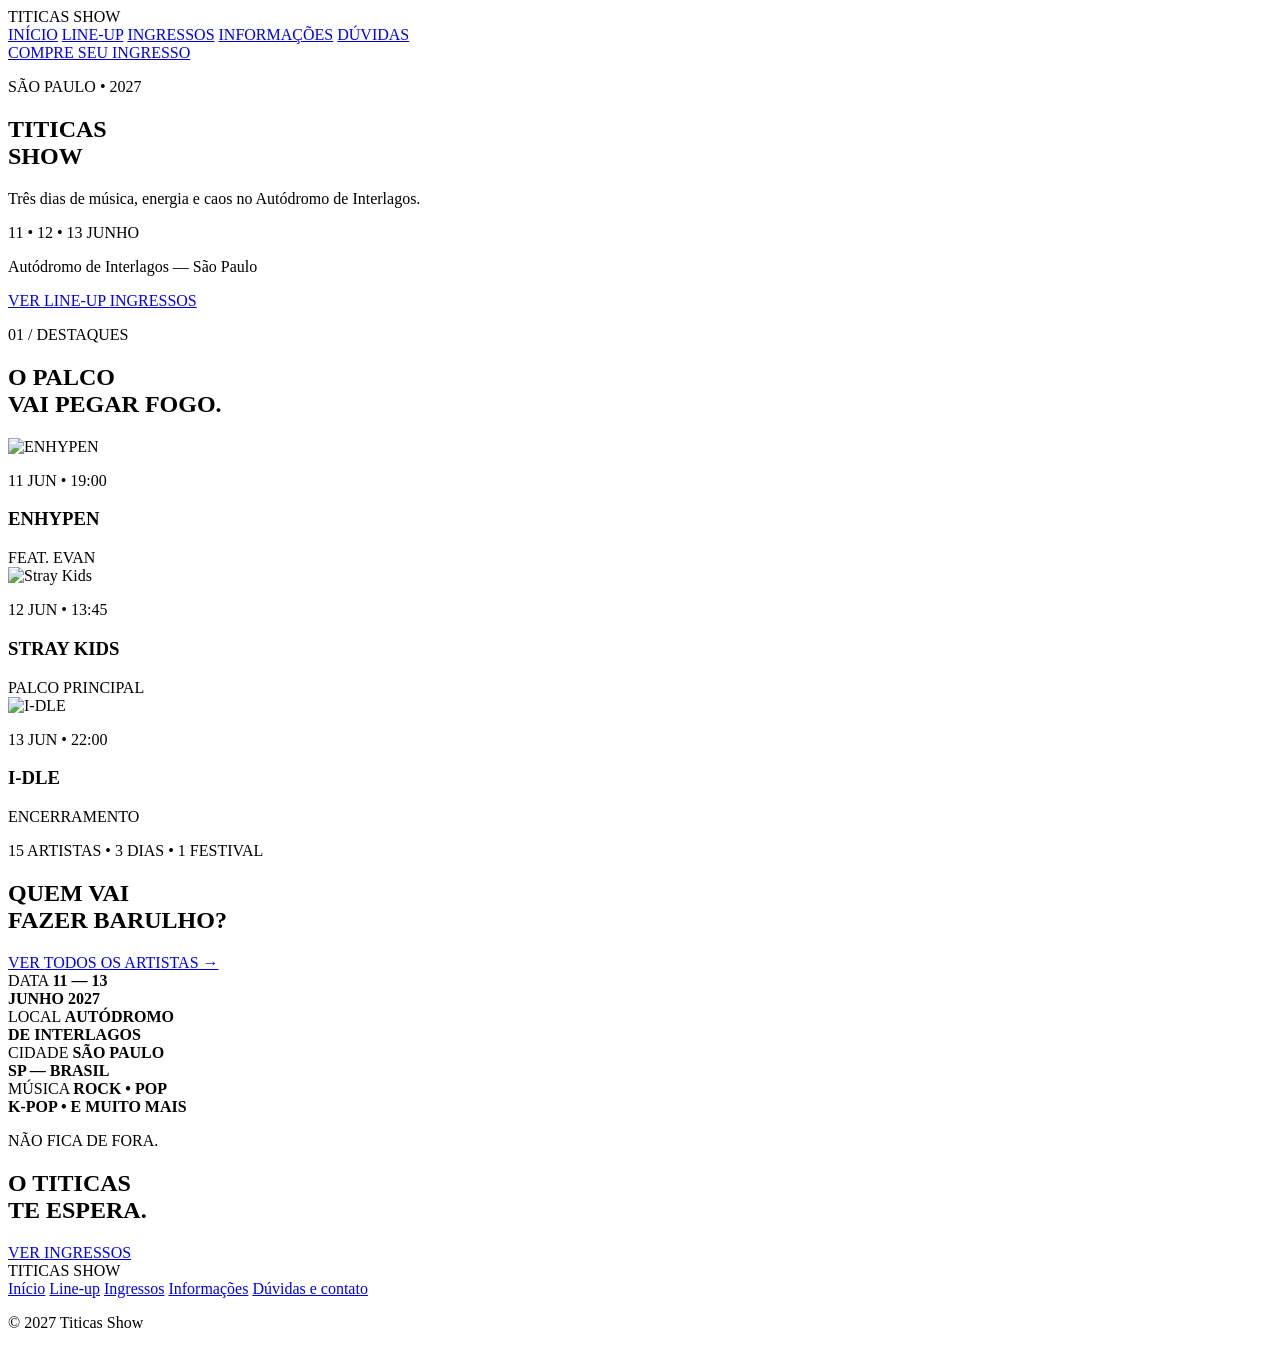
==== index.html @ c539266e "commit index" ====
<!DOCTYPE html>
<html lang="pt-BR">

<head>
    <meta charset="UTF-8">
    <meta name="viewport" content="width=device-width, initial-scale=1.0">

    <title>Titicas Show</title>

    <link rel="stylesheet" href="style.css">

    <link rel="preconnect" href="https://fonts.googleapis.com">
    <link rel="preconnect" href="https://fonts.gstatic.com" crossorigin>

    <link href="https://fonts.googleapis.com/css2?family=Bebas+Neue&family=Josefin+Sans:ital,wght@0,100..700;1,100..700&display=swap" rel="stylesheet">
</head>

<body>

    <header class="header">

        <div class="logo">
            TITICAS SHOW
        </div>

        <nav class="nav">

            <a href="index.html">INÍCIO</a>
            <a href="lineup.html">LINE-UP</a>
            <a href="ingressos.html">INGRESSOS</a>
            <a href="informacoes.html">INFORMAÇÕES</a>
            <a href="faq.html">DÚVIDAS</a>

        </nav>

        <a href="ingressos.html" class="nav-button">
            COMPRE SEU INGRESSO
        </a>

    </header>


    <main>

        <section class="hero">

            <div class="hero-content">

                <p class="hero-small">
                    SÃO PAULO • 2027
                </p>

                <h1>
                    TITICAS<br>
                    SHOW
                </h1>

                <p class="hero-text">
                    Três dias de música, energia e caos
                    no Autódromo de Interlagos.
                </p>

                <div class="hero-date">
                    11 • 12 • 13 JUNHO
                </div>

                <p class="hero-location">
                    Autódromo de Interlagos — São Paulo
                </p>

                <div class="hero-buttons">

                    <a href="lineup.html" class="button">
                        VER LINE-UP
                    </a>

                    <a href="ingressos.html" class="button button-outline">
                        INGRESSOS
                    </a>

                </div>

            </div>

        </section>


        <section class="highlights">

            <div class="section-header">

                <p class="section-number">
                    01 / DESTAQUES
                </p>

                <h2>
                    O PALCO<br>
                    VAI <span>PEGAR FOGO.</span>
                </h2>

            </div>


            <div class="featured-artists">

                <article class="artist-card">

                    <div class="artist-image">
                        <img src="imagens/enhypen.jpg" alt="ENHYPEN">
                    </div>

                    <div class="artist-info">

                        <p>11 JUN • 19:00</p>

                        <h3>ENHYPEN</h3>

                        <span>FEAT. EVAN</span>

                    </div>

                </article>


                <article class="artist-card">

                    <div class="artist-image">
                        <img src="imagens/stray-kids.jpg" alt="Stray Kids">
                    </div>

                    <div class="artist-info">

                        <p>12 JUN • 13:45</p>

                        <h3>STRAY KIDS</h3>

                        <span>PALCO PRINCIPAL</span>

                    </div>

                </article>


                <article class="artist-card">

                    <div class="artist-image">
                        <img src="imagens/i-dle.jpg" alt="I-DLE">
                    </div>

                    <div class="artist-info">

                        <p>13 JUN • 22:00</p>

                        <h3>I-DLE</h3>

                        <span>ENCERRAMENTO</span>

                    </div>

                </article>

            </div>

        </section>


        <section class="lineup-preview">

            <div>

                <p>15 ARTISTAS • 3 DIAS • 1 FESTIVAL</p>

                <h2>
                    QUEM VAI<br>
                    FAZER <span>BARULHO?</span>
                </h2>

            </div>

            <a href="lineup.html" class="arrow-link">
                VER TODOS OS ARTISTAS →
            </a>

        </section>


        <section class="quick-info">

            <div class="info-box">

                <span>DATA</span>

                <strong>
                    11 — 13<br>
                    JUNHO 2027
                </strong>

            </div>


            <div class="info-box">

                <span>LOCAL</span>

                <strong>
                    AUTÓDROMO<br>
                    DE INTERLAGOS
                </strong>

            </div>


            <div class="info-box">

                <span>CIDADE</span>

                <strong>
                    SÃO PAULO<br>
                    SP — BRASIL
                </strong>

            </div>


            <div class="info-box">

                <span>MÚSICA</span>

                <strong>
                    ROCK • POP<br>
                    K-POP • E MUITO MAIS
                </strong>

            </div>

        </section>


        <section class="tickets-preview">

            <p>
                NÃO FICA DE FORA.
            </p>

            <h2>
                O TITICAS<br>
                TE ESPERA.
            </h2>

            <a href="ingressos.html" class="button">
                VER INGRESSOS
            </a>

        </section>

    </main>


    <footer class="footer">

        <div class="footer-logo">
            TITICAS SHOW
        </div>

        <nav class="footer-nav">

            <a href="index.html">Início</a>
            <a href="lineup.html">Line-up</a>
            <a href="ingressos.html">Ingressos</a>
            <a href="informacoes.html">Informações</a>
            <a href="faq.html">Dúvidas e contato</a>

        </nav>

        <p>
            © 2027 Titicas Show
        </p>

    </footer>

</body>
</html>
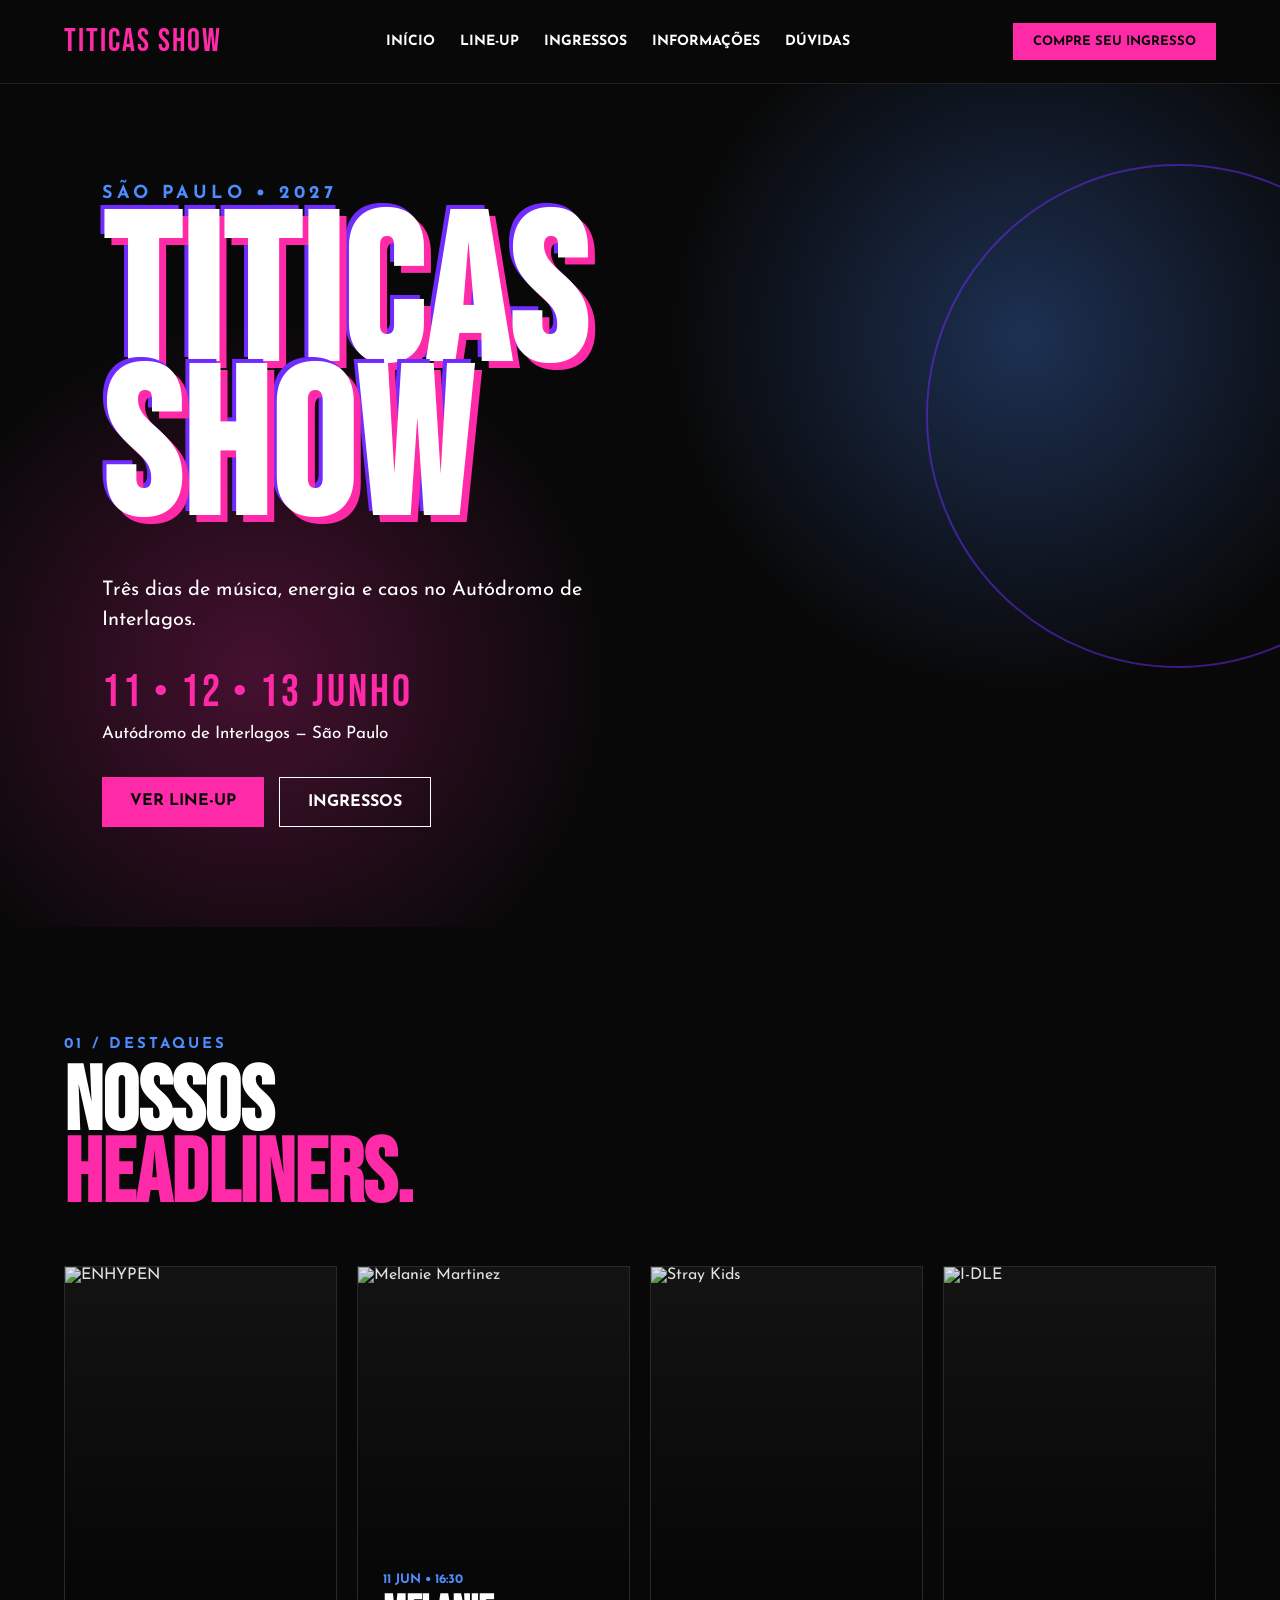
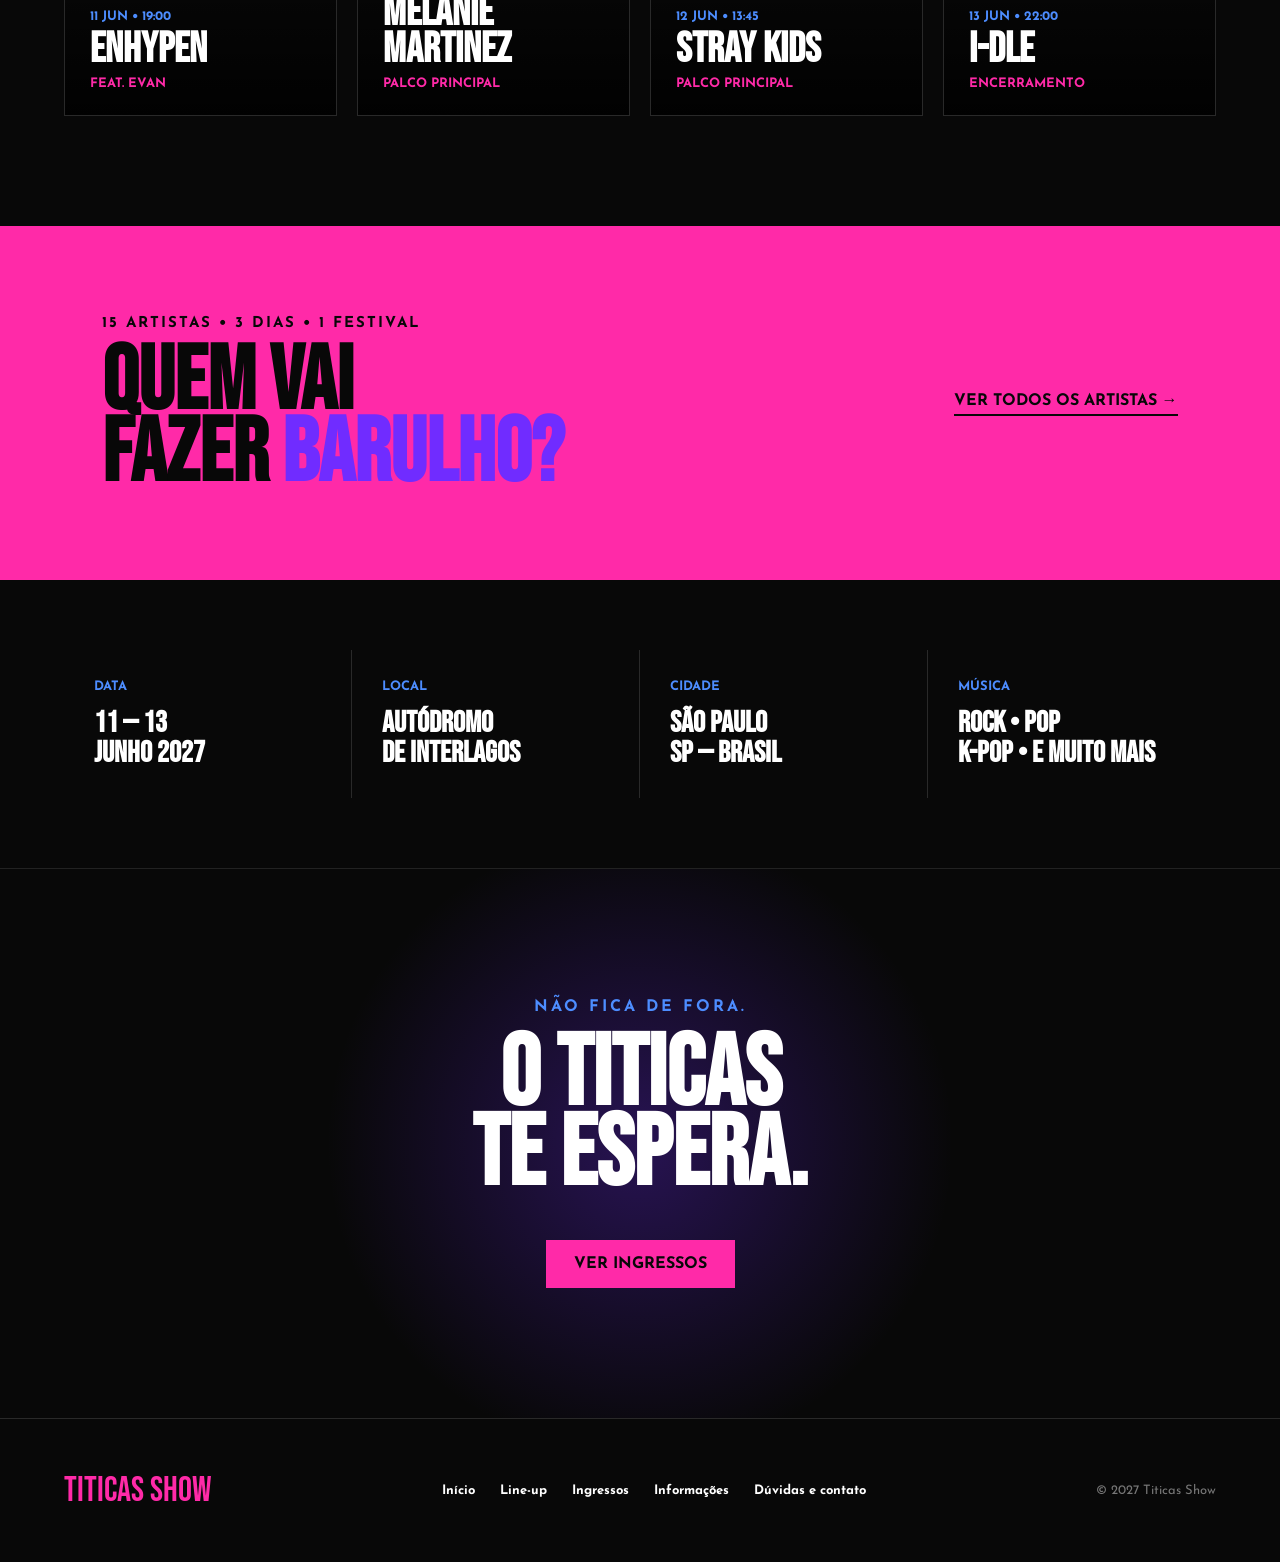
==== commit 46811465: "commit ai" ====
--- a/index.html
+++ b/index.html
@@ -17,266 +17,311 @@
 
 <body>
 
-    <header class="header">
-
-        <div class="logo">
-            TITICAS SHOW
+<header class="header">
+
+    <div class="logo">
+        TITICAS SHOW
+    </div>
+
+    <nav class="nav">
+        <a href="index.html">INÍCIO</a>
+        <a href="lineup.html">LINE-UP</a>
+        <a href="ingressos.html">INGRESSOS</a>
+        <a href="informacoes.html">INFORMAÇÕES</a>
+        <a href="faq.html">DÚVIDAS</a>
+    </nav>
+
+    <a href="ingressos.html" class="nav-button">
+        COMPRE SEU INGRESSO
+    </a>
+
+</header>
+
+
+<main>
+
+<section class="hero">
+
+    <div class="hero-content">
+
+        <p class="hero-small">
+            SÃO PAULO • 2027
+        </p>
+
+        <h1>
+            TITICAS<br>
+            SHOW
+        </h1>
+
+        <p class="hero-text">
+            Três dias de música, energia e caos
+            no Autódromo de Interlagos.
+        </p>
+
+        <div class="hero-date">
+            11 • 12 • 13 JUNHO
         </div>
 
-        <nav class="nav">
-
-            <a href="index.html">INÍCIO</a>
-            <a href="lineup.html">LINE-UP</a>
-            <a href="ingressos.html">INGRESSOS</a>
-            <a href="informacoes.html">INFORMAÇÕES</a>
-            <a href="faq.html">DÚVIDAS</a>
-
-        </nav>
-
-        <a href="ingressos.html" class="nav-button">
-            COMPRE SEU INGRESSO
-        </a>
-
-    </header>
-
-
-    <main>
-
-        <section class="hero">
-
-            <div class="hero-content">
-
-                <p class="hero-small">
-                    SÃO PAULO • 2027
-                </p>
-
-                <h1>
-                    TITICAS<br>
-                    SHOW
-                </h1>
-
-                <p class="hero-text">
-                    Três dias de música, energia e caos
-                    no Autódromo de Interlagos.
-                </p>
-
-                <div class="hero-date">
-                    11 • 12 • 13 JUNHO
-                </div>
-
-                <p class="hero-location">
-                    Autódromo de Interlagos — São Paulo
-                </p>
-
-                <div class="hero-buttons">
-
-                    <a href="lineup.html" class="button">
-                        VER LINE-UP
-                    </a>
-
-                    <a href="ingressos.html" class="button button-outline">
-                        INGRESSOS
-                    </a>
-
-                </div>
-
-            </div>
-
-        </section>
-
-
-        <section class="highlights">
-
-            <div class="section-header">
-
-                <p class="section-number">
-                    01 / DESTAQUES
-                </p>
-
-                <h2>
-                    O PALCO<br>
-                    VAI <span>PEGAR FOGO.</span>
-                </h2>
-
-            </div>
-
-
-            <div class="featured-artists">
-
-                <article class="artist-card">
-
-                    <div class="artist-image">
-                        <img src="imagens/enhypen.jpg" alt="ENHYPEN">
-                    </div>
-
-                    <div class="artist-info">
-
-                        <p>11 JUN • 19:00</p>
-
-                        <h3>ENHYPEN</h3>
-
-                        <span>FEAT. EVAN</span>
-
-                    </div>
-
-                </article>
-
-
-                <article class="artist-card">
-
-                    <div class="artist-image">
-                        <img src="imagens/stray-kids.jpg" alt="Stray Kids">
-                    </div>
-
-                    <div class="artist-info">
-
-                        <p>12 JUN • 13:45</p>
-
-                        <h3>STRAY KIDS</h3>
-
-                        <span>PALCO PRINCIPAL</span>
-
-                    </div>
-
-                </article>
-
-
-                <article class="artist-card">
-
-                    <div class="artist-image">
-                        <img src="imagens/i-dle.jpg" alt="I-DLE">
-                    </div>
-
-                    <div class="artist-info">
-
-                        <p>13 JUN • 22:00</p>
-
-                        <h3>I-DLE</h3>
-
-                        <span>ENCERRAMENTO</span>
-
-                    </div>
-
-                </article>
-
-            </div>
-
-        </section>
-
-
-        <section class="lineup-preview">
-
-            <div>
-
-                <p>15 ARTISTAS • 3 DIAS • 1 FESTIVAL</p>
-
-                <h2>
-                    QUEM VAI<br>
-                    FAZER <span>BARULHO?</span>
-                </h2>
-
-            </div>
-
-            <a href="lineup.html" class="arrow-link">
-                VER TODOS OS ARTISTAS →
+        <p class="hero-location">
+            Autódromo de Interlagos — São Paulo
+        </p>
+
+        <div class="hero-buttons">
+
+            <a href="lineup.html" class="button">
+                VER LINE-UP
             </a>
 
-        </section>
-
-
-        <section class="quick-info">
-
-            <div class="info-box">
-
-                <span>DATA</span>
-
-                <strong>
-                    11 — 13<br>
-                    JUNHO 2027
-                </strong>
-
-            </div>
-
-
-            <div class="info-box">
-
-                <span>LOCAL</span>
-
-                <strong>
-                    AUTÓDROMO<br>
-                    DE INTERLAGOS
-                </strong>
-
-            </div>
-
-
-            <div class="info-box">
-
-                <span>CIDADE</span>
-
-                <strong>
-                    SÃO PAULO<br>
-                    SP — BRASIL
-                </strong>
-
-            </div>
-
-
-            <div class="info-box">
-
-                <span>MÚSICA</span>
-
-                <strong>
-                    ROCK • POP<br>
-                    K-POP • E MUITO MAIS
-                </strong>
-
-            </div>
-
-        </section>
-
-
-        <section class="tickets-preview">
-
-            <p>
-                NÃO FICA DE FORA.
-            </p>
-
-            <h2>
-                O TITICAS<br>
-                TE ESPERA.
-            </h2>
-
-            <a href="ingressos.html" class="button">
-                VER INGRESSOS
+            <a href="ingressos.html" class="button button-outline">
+                INGRESSOS
             </a>
 
-        </section>
-
-    </main>
-
-
-    <footer class="footer">
-
-        <div class="footer-logo">
-            TITICAS SHOW
         </div>
 
-        <nav class="footer-nav">
-
-            <a href="index.html">Início</a>
-            <a href="lineup.html">Line-up</a>
-            <a href="ingressos.html">Ingressos</a>
-            <a href="informacoes.html">Informações</a>
-            <a href="faq.html">Dúvidas e contato</a>
-
-        </nav>
+    </div>
+
+</section>
+
+
+<section class="highlights">
+
+    <div class="section-header">
+
+        <p class="section-number">
+            01 / DESTAQUES
+        </p>
+
+        <h2>
+            NOSSOS<br>
+            <span>HEADLINERS.</span>
+        </h2>
+
+    </div>
+
+
+    <div class="featured-artists">
+
+
+        <!-- ENHYPEN -->
+
+        <article class="artist-card">
+
+            <div class="artist-image">
+
+                <img
+                    src="https://www.billboard.com/wp-content/uploads/2025/08/02-ENHYPEN-usb-arena-aug-2025-billboard-1800.jpg"
+                    alt="ENHYPEN">
+
+            </div>
+
+            <div class="artist-info">
+
+                <p>11 JUN • 19:00</p>
+
+                <h3>ENHYPEN</h3>
+
+                <span>FEAT. EVAN</span>
+
+            </div>
+
+        </article>
+
+
+        <!-- MELANIE MARTINEZ -->
+
+        <article class="artist-card">
+
+            <div class="artist-image">
+
+                <img
+                    src="https://first3only.com/wp-content/uploads/2024/06/Melanie-Martinez-@-Scotiabank-Arena-06.0916.2024-HQ.jpg"
+                    alt="Melanie Martinez">
+
+            </div>
+
+            <div class="artist-info">
+
+                <p>11 JUN • 16:30</p>
+
+                <h3>MELANIE MARTINEZ</h3>
+
+                <span>PALCO PRINCIPAL</span>
+
+            </div>
+
+        </article>
+
+
+        <!-- STRAY KIDS -->
+
+        <article class="artist-card">
+
+            <div class="artist-image">
+
+                <img
+                    src="https://i.pinimg.com/736x/55/c5/61/55c5612da7abc8bbdda9cd329d8b7039.jpg"
+                    alt="Stray Kids">
+
+            </div>
+
+            <div class="artist-info">
+
+                <p>12 JUN • 13:45</p>
+
+                <h3>STRAY KIDS</h3>
+
+                <span>PALCO PRINCIPAL</span>
+
+            </div>
+
+        </article>
+
+
+        <!-- I-DLE -->
+
+        <article class="artist-card">
+
+            <div class="artist-image">
+
+                <img
+                    src="https://assets.bandwagon.asia/system/tinymce/image/file/6553/content_09.17.22_TXT_MNL_-_Media_Photo_4.jpg"
+                    alt="I-DLE">
+
+            </div>
+
+            <div class="artist-info">
+
+                <p>13 JUN • 22:00</p>
+
+                <h3>I-DLE</h3>
+
+                <span>ENCERRAMENTO</span>
+
+            </div>
+
+        </article>
+
+    </div>
+
+</section>
+
+
+<section class="lineup-preview">
+
+    <div>
 
         <p>
-            © 2027 Titicas Show
-        </p>
-
-    </footer>
+            15 ARTISTAS • 3 DIAS • 1 FESTIVAL
+        </p>
+
+        <h2>
+            QUEM VAI<br>
+            FAZER <span>BARULHO?</span>
+        </h2>
+
+    </div>
+
+    <a href="lineup.html" class="arrow-link">
+        VER TODOS OS ARTISTAS →
+    </a>
+
+</section>
+
+
+<section class="quick-info">
+
+    <div class="info-box">
+
+        <span>DATA</span>
+
+        <strong>
+            11 — 13<br>
+            JUNHO 2027
+        </strong>
+
+    </div>
+
+
+    <div class="info-box">
+
+        <span>LOCAL</span>
+
+        <strong>
+            AUTÓDROMO<br>
+            DE INTERLAGOS
+        </strong>
+
+    </div>
+
+
+    <div class="info-box">
+
+        <span>CIDADE</span>
+
+        <strong>
+            SÃO PAULO<br>
+            SP — BRASIL
+        </strong>
+
+    </div>
+
+
+    <div class="info-box">
+
+        <span>MÚSICA</span>
+
+        <strong>
+            ROCK • POP<br>
+            K-POP • E MUITO MAIS
+        </strong>
+
+    </div>
+
+</section>
+
+
+<section class="tickets-preview">
+
+    <p>
+        NÃO FICA DE FORA.
+    </p>
+
+    <h2>
+        O TITICAS<br>
+        TE ESPERA.
+    </h2>
+
+    <a href="ingressos.html" class="button">
+        VER INGRESSOS
+    </a>
+
+</section>
+
+</main>
+
+
+<footer class="footer">
+
+    <div class="footer-logo">
+        TITICAS SHOW
+    </div>
+
+    <nav class="footer-nav">
+
+        <a href="index.html">Início</a>
+        <a href="lineup.html">Line-up</a>
+        <a href="ingressos.html">Ingressos</a>
+        <a href="informacoes.html">Informações</a>
+        <a href="faq.html">Dúvidas e contato</a>
+
+    </nav>
+
+    <p>
+        © 2027 Titicas Show
+    </p>
+
+</footer>
 
 </body>
 </html>
+
--- a/style.css
+++ b/style.css
@@ -0,0 +1,1205 @@
+
+* {
+    margin: 0;
+    padding: 0;
+    box-sizing: border-box;
+}
+
+html {
+    scroll-behavior: smooth;
+}
+
+body {
+    background-color: #080808;
+    color: #ffffff;
+    font-family: "Josefin Sans", sans-serif;
+}
+
+a {
+    color: inherit;
+    text-decoration: none;
+}
+
+.header {
+    width: 100%;
+    padding: 22px 5%;
+    display: flex;
+    align-items: center;
+    justify-content: space-between;
+    gap: 30px;
+    background-color: #080808;
+    border-bottom: 1px solid #222;
+    position: relative;
+    z-index: 10;
+}
+
+.logo {
+    font-family: "Bebas Neue", sans-serif;
+    font-size: 32px;
+    letter-spacing: 2px;
+    color: #ff2aa8;
+}
+
+.nav {
+    display: flex;
+    align-items: center;
+    justify-content: center;
+    gap: 25px;
+}
+
+.nav a {
+    font-size: 14px;
+    font-weight: 700;
+    transition: 0.3s;
+}
+
+.nav a:hover {
+    color: #ff2aa8;
+}
+
+.nav-button {
+    padding: 12px 20px;
+    background-color: #ff2aa8;
+    color: #080808;
+    font-weight: 700;
+    font-size: 13px;
+    transition: 0.3s;
+}
+
+.nav-button:hover {
+    background-color: #4d8dff;
+    color: white;
+}
+
+.hero {
+    min-height: 750px;
+    display: flex;
+    align-items: center;
+    padding: 100px 8%;
+    position: relative;
+    overflow: hidden;
+    background:
+        radial-gradient(circle at 80% 30%, rgba(77, 141, 255, 0.3), transparent 30%),
+        radial-gradient(circle at 20% 70%, rgba(255, 42, 168, 0.25), transparent 30%),
+        #080808;
+}
+
+.hero::before {
+    content: "";
+    position: absolute;
+    width: 500px;
+    height: 500px;
+    border: 2px solid #702cff;
+    border-radius: 50%;
+    right: -150px;
+    top: 80px;
+    opacity: 0.5;
+}
+
+.hero-content {
+    max-width: 900px;
+    position: relative;
+    z-index: 2;
+}
+
+.hero-small {
+    color: #4d8dff;
+    font-size: 18px;
+    font-weight: 700;
+    letter-spacing: 4px;
+    margin-bottom: 20px;
+}
+
+.hero h1 {
+    font-family: "Bebas Neue", sans-serif;
+    font-size: clamp(100px, 16vw, 220px);
+    line-height: 0.75;
+    letter-spacing: 3px;
+    color: #ffffff;
+    text-shadow:
+        7px 7px 0 #ff2aa8,
+        -4px -4px 0 #702cff;
+}
+
+.hero-text {
+    max-width: 550px;
+    margin-top: 45px;
+    font-size: 20px;
+    line-height: 1.5;
+}
+
+.hero-date {
+    margin-top: 30px;
+    font-family: "Bebas Neue", sans-serif;
+    font-size: 45px;
+    color: #ff2aa8;
+    letter-spacing: 3px;
+}
+
+.hero-location {
+    margin-top: 5px;
+    font-size: 17px;
+}
+
+.hero-buttons {
+    display: flex;
+    gap: 15px;
+    margin-top: 35px;
+}
+
+.button {
+    display: inline-block;
+    padding: 16px 28px;
+    background-color: #ff2aa8;
+    color: #080808;
+    font-weight: 800;
+    transition: 0.3s;
+}
+
+.button:hover {
+    background-color: #4d8dff;
+    color: white;
+    transform: translateY(-3px);
+}
+
+.button-outline {
+    background-color: transparent;
+    color: white;
+    border: 1px solid #ffffff;
+}
+
+.button-outline:hover {
+    border-color: #4d8dff;
+}
+
+.highlights {
+    padding: 110px 5%;
+}
+
+.section-header {
+    margin-bottom: 50px;
+}
+
+.section-number {
+    color: #4d8dff;
+    font-size: 15px;
+    font-weight: 700;
+    letter-spacing: 3px;
+    margin-bottom: 15px;
+}
+
+.section-header h2 {
+    font-family: "Bebas Neue", sans-serif;
+    font-size: 90px;
+    line-height: 0.8;
+}
+
+.section-header h2 span {
+    color: #ff2aa8;
+}
+
+.featured-artists {
+    margin-top: 55px;
+    display: grid;
+    grid-template-columns: repeat(4, 1fr);
+    gap: 20px;
+}
+
+.artist-card {
+    min-height: 450px;
+    position: relative;
+    overflow: hidden;
+    background-color: #151515;
+    border: 1px solid #292929;
+    transition: 0.3s;
+}
+
+.artist-card:hover {
+    transform: translateY(-8px);
+    border-color: #ff2aa8;
+}
+
+.artist-image {
+    width: 100%;
+    height: 100%;
+    position: absolute;
+    inset: 0;
+}
+
+.artist-image::after {
+    content: "";
+    position: absolute;
+    inset: 0;
+    background: linear-gradient(
+        to top,
+        rgba(0, 0, 0, 0.95),
+        rgba(0, 0, 0, 0.1)
+    );
+}
+
+.artist-image img {
+    width: 100%;
+    height: 100%;
+    object-fit: cover;
+}
+
+.artist-info {
+    position: absolute;
+    bottom: 0;
+    left: 0;
+    padding: 25px;
+    z-index: 2;
+}
+
+.artist-info p {
+    color: #4d8dff;
+    font-size: 13px;
+    font-weight: 700;
+    margin-bottom: 8px;
+}
+
+.artist-info h3 {
+    font-family: "Bebas Neue", sans-serif;
+    font-size: 42px;
+    line-height: 0.9;
+}
+
+.artist-info span {
+    display: block;
+    margin-top: 8px;
+    color: #ff2aa8;
+    font-size: 13px;
+    font-weight: 700;
+}
+
+.lineup-preview {
+    padding: 90px 8%;
+    background-color: #ff2aa8;
+    color: #080808;
+    display: flex;
+    justify-content: space-between;
+    align-items: center;
+    gap: 40px;
+}
+
+.lineup-preview p {
+    font-size: 15px;
+    font-weight: 800;
+    letter-spacing: 2px;
+    margin-bottom: 15px;
+}
+
+.lineup-preview h2 {
+    font-family: "Bebas Neue", sans-serif;
+    font-size: 90px;
+    line-height: 0.8;
+}
+
+.lineup-preview h2 span {
+    color: #702cff;
+}
+
+.arrow-link {
+    font-weight: 800;
+    border-bottom: 2px solid #080808;
+    padding-bottom: 5px;
+    white-space: nowrap;
+}
+
+.quick-info {
+    padding: 70px 5%;
+    display: grid;
+    grid-template-columns: repeat(4, 1fr);
+    border-bottom: 1px solid #222;
+}
+
+.info-box {
+    padding: 30px;
+    border-right: 1px solid #292929;
+}
+
+.info-box:last-child {
+    border-right: none;
+}
+
+.info-box span {
+    display: block;
+    color: #4d8dff;
+    font-size: 13px;
+    font-weight: 700;
+    margin-bottom: 15px;
+}
+
+.info-box strong {
+    font-family: "Bebas Neue", sans-serif;
+    font-size: 30px;
+    line-height: 1;
+}
+
+.tickets-preview {
+    text-align: center;
+    padding: 130px 20px;
+    background:
+        radial-gradient(circle at center, rgba(112, 44, 255, 0.3), transparent 45%),
+        #080808;
+}
+
+.tickets-preview p {
+    color: #4d8dff;
+    font-weight: 800;
+    letter-spacing: 3px;
+    margin-bottom: 20px;
+}
+
+.tickets-preview h2 {
+    font-family: "Bebas Neue", sans-serif;
+    font-size: 100px;
+    line-height: 0.8;
+    margin-bottom: 45px;
+}
+
+.footer {
+    padding: 50px 5%;
+    border-top: 1px solid #292929;
+    display: flex;
+    justify-content: space-between;
+    align-items: center;
+    gap: 30px;
+}
+
+.footer-logo {
+    font-family: "Bebas Neue", sans-serif;
+    font-size: 35px;
+    color: #ff2aa8;
+}
+
+.footer-nav {
+    display: flex;
+    gap: 25px;
+    flex-wrap: wrap;
+}
+
+.footer-nav a {
+    font-size: 13px;
+    font-weight: 700;
+}
+
+.footer-nav a:hover {
+    color: #ff2aa8;
+}
+
+.footer p {
+    color: #777;
+    font-size: 13px;
+}
+
+
+/* LINE-UP */
+
+.lineup-hero {
+    padding: 100px 8%;
+    background:
+        radial-gradient(circle at 80% 50%, rgba(255, 42, 168, 0.25), transparent 35%),
+        #080808;
+}
+
+.lineup-hero h1,
+.tickets-hero h1 {
+    font-family: "Bebas Neue", sans-serif;
+    font-size: 130px;
+    line-height: 0.8;
+}
+
+.lineup-hero p,
+.tickets-hero p {
+    margin-top: 25px;
+    font-size: 18px;
+    max-width: 650px;
+}
+
+.lineup {
+    padding: 80px 5%;
+}
+
+.day {
+    margin-bottom: 90px;
+}
+
+.day-header {
+    display: flex;
+    justify-content: space-between;
+    align-items: end;
+    margin-bottom: 30px;
+    border-bottom: 1px solid #292929;
+    padding-bottom: 20px;
+}
+
+.day-header h2 {
+    font-family: "Bebas Neue", sans-serif;
+    font-size: 70px;
+    color: #ff2aa8;
+}
+
+.day-header span {
+    color: #4d8dff;
+    font-weight: 700;
+}
+
+.artist-list {
+    display: flex;
+    flex-direction: column;
+}
+
+.lineup-artist {
+    display: grid;
+    grid-template-columns: 100px 1fr 180px;
+    align-items: center;
+    gap: 30px;
+    padding: 22px 0;
+    border-bottom: 1px solid #222;
+}
+
+.lineup-artist:hover {
+    color: #ff2aa8;
+}
+
+.lineup-artist time {
+    color: #4d8dff;
+    font-weight: 800;
+}
+
+.lineup-artist h3 {
+    font-family: "Bebas Neue", sans-serif;
+    font-size: 35px;
+}
+
+.lineup-artist span {
+    text-align: right;
+    color: #999;
+    font-size: 13px;
+}
+
+.lineup-cta,
+.tickets-cta {
+    text-align: center;
+    padding: 100px 20px;
+    background-color: #151515;
+}
+
+
+/* INGRESSOS */
+
+.tickets-hero {
+    padding: 100px 8%;
+    background:
+        radial-gradient(circle at 20% 50%, rgba(77, 141, 255, 0.25), transparent 35%),
+        #080808;
+}
+
+.tickets {
+    padding: 90px 5%;
+    display: grid;
+    grid-template-columns: repeat(3, 1fr);
+    gap: 25px;
+}
+
+.ticket-card {
+    padding: 40px 30px;
+    border: 1px solid #292929;
+    background-color: #111;
+    transition: 0.3s;
+}
+
+.ticket-card:hover {
+    transform: translateY(-8px);
+    border-color: #ff2aa8;
+}
+
+.featured-ticket {
+    border-color: #ff2aa8;
+    box-shadow: 0 0 30px rgba(255, 42, 168, 0.15);
+}
+
+.ticket-type {
+    color: #4d8dff;
+    font-weight: 800;
+    letter-spacing: 2px;
+}
+
+.ticket-card h2 {
+    font-family: "Bebas Neue", sans-serif;
+    font-size: 55px;
+    margin: 15px 0;
+}
+
+.ticket-price {
+    font-family: "Bebas Neue", sans-serif;
+    font-size: 60px;
+    color: #ff2aa8;
+}
+
+.ticket-description {
+    margin: 15px 0 25px;
+    color: #aaa;
+}
+
+.ticket-info {
+    padding-top: 20px;
+    border-top: 1px solid #292929;
+}
+
+.ticket-info li {
+    margin-bottom: 10px;
+    list-style: none;
+}
+
+.ticket-rules {
+    padding: 50px 8%;
+    background-color: #151515;
+}
+
+.ticket-rules h2 {
+    font-family: "Bebas Neue", sans-serif;
+    font-size: 55px;
+    margin-bottom: 20px;
+}
+
+.ticket-rules p {
+    max-width: 800px;
+    line-height: 1.6;
+}
+
+
+/* RESPONSIVO */
+
+@media (max-width: 1000px) {
+
+    .header {
+        flex-wrap: wrap;
+    }
+
+    .nav {
+        order: 3;
+        width: 100%;
+        justify-content: center;
+    }
+
+    .featured-artists {
+        grid-template-columns: repeat(2, 1fr);
+    }
+
+    .quick-info {
+        grid-template-columns: repeat(2, 1fr);
+    }
+
+    .info-box:nth-child(2) {
+        border-right: none;
+    }
+
+    .info-box {
+        border-bottom: 1px solid #292929;
+    }
+
+    .tickets {
+        grid-template-columns: 1fr;
+        max-width: 600px;
+        margin: auto;
+    }
+}
+
+@media (max-width: 650px) {
+
+    .header {
+        padding: 18px 5%;
+    }
+
+    .logo {
+        font-size: 26px;
+    }
+
+    .nav {
+        gap: 12px;
+        flex-wrap: wrap;
+    }
+
+    .nav a {
+        font-size: 11px;
+    }
+
+    .nav-button {
+        display: none;
+    }
+
+    .hero {
+        min-height: 650px;
+        padding: 70px 7%;
+    }
+
+    .hero h1 {
+        font-size: 95px;
+    }
+
+    .hero-date {
+        font-size: 35px;
+    }
+
+    .hero-buttons {
+        flex-direction: column;
+        align-items: flex-start;
+    }
+
+    .section-header h2 {
+        font-size: 65px;
+    }
+
+    .featured-artists {
+        grid-template-columns: 1fr;
+    }
+
+    .artist-card {
+        min-height: 500px;
+    }
+
+    .lineup-preview {
+        flex-direction: column;
+        align-items: flex-start;
+    }
+
+    .lineup-preview h2 {
+        font-size: 65px;
+    }
+
+    .quick-info {
+        grid-template-columns: 1fr;
+    }
+
+    .info-box {
+        border-right: none;
+    }
+
+    .footer {
+        flex-direction: column;
+        align-items: flex-start;
+    }
+
+    .lineup-hero h1,
+    .tickets-hero h1 {
+        font-size: 85px;
+    }
+
+    .day-header {
+        flex-direction: column;
+        align-items: flex-start;
+        gap: 10px;
+    }
+
+    .day-header h2 {
+        font-size: 55px;
+    }
+
+    .lineup-artist {
+        grid-template-columns: 70px 1fr;
+        gap: 15px;
+    }
+
+    .lineup-artist span {
+        grid-column: 2;
+        text-align: left;
+    }
+
+    .tickets-preview h2 {
+        font-size: 70px;
+    }
+}
+
+.faq-list {
+    display: grid;
+    grid-template-columns: repeat(2, 1fr);
+    gap: 20px;
+    margin-top: 40px;
+}
+
+.faq-item {
+    padding: 30px;
+    background-color: #111;
+    border: 1px solid #292929;
+    transition: 0.3s;
+}
+
+.faq-item:hover {
+    border-color: #ff2aa8;
+    transform: translateY(-5px);
+}
+
+.faq-item h3 {
+    font-family: "Bebas Neue", sans-serif;
+    font-size: 28px;
+    color: #ff2aa8;
+    margin-bottom: 15px;
+}
+
+.faq-item p {
+    color: #bbb;
+    line-height: 1.6;
+}
+
+.contact-form {
+    display: flex;
+    flex-direction: column;
+    max-width: 800px;
+    margin-top: 40px;
+    gap: 12px;
+}
+
+.contact-form label {
+    color: #4d8dff;
+    font-size: 14px;
+    font-weight: 800;
+    letter-spacing: 2px;
+    margin-top: 10px;
+}
+
+.contact-form input,
+.contact-form textarea {
+    width: 100%;
+    padding: 16px;
+    background-color: #080808;
+    border: 1px solid #292929;
+    color: #fff;
+    font-family: "Josefin Sans", sans-serif;
+    font-size: 16px;
+    outline: none;
+}
+
+.contact-form input:focus,
+.contact-form textarea:focus {
+    border-color: #ff2aa8;
+}
+
+.contact-form textarea {
+    resize: vertical;
+    min-height: 150px;
+}
+
+.contact-form .button {
+    border: none;
+    cursor: pointer;
+    font-family: "Josefin Sans", sans-serif;
+    margin-top: 20px;
+    width: fit-content;
+}
+
+@media (max-width: 700px) {
+    .faq-list {
+        grid-template-columns: 1fr;
+    }
+
+    .faq-item h3 {
+        font-size: 24px;
+    }
+
+    .contact-form {
+        width: 100%;
+    }
+}
+
+.lineup-hero {
+    padding: 100px 8%;
+    background:
+        radial-gradient(circle at 80% 50%, rgba(255, 42, 168, 0.25), transparent 35%),
+        #080808;
+}
+
+.lineup-hero h1 {
+    font-family: "Bebas Neue", sans-serif;
+    font-size: 130px;
+    line-height: 0.8;
+    margin-top: 20px;
+}
+
+.lineup-hero p {
+    margin-top: 25px;
+    font-size: 18px;
+    max-width: 650px;
+}
+
+.lineup {
+    padding: 80px 5%;
+}
+
+.day {
+    margin-bottom: 90px;
+}
+
+.day-header {
+    display: flex;
+    justify-content: space-between;
+    align-items: end;
+    margin-bottom: 30px;
+    padding-bottom: 20px;
+    border-bottom: 1px solid #292929;
+}
+
+.day-header h2 {
+    font-family: "Bebas Neue", sans-serif;
+    font-size: 70px;
+    color: #ff2aa8;
+}
+
+.day-header span {
+    color: #4d8dff;
+    font-weight: 700;
+}
+
+.artist-list {
+    display: flex;
+    flex-direction: column;
+}
+
+.lineup-artist {
+    display: grid;
+    grid-template-columns: 100px 1fr 180px;
+    align-items: center;
+    gap: 30px;
+    padding: 22px 0;
+    border-bottom: 1px solid #222;
+    transition: 0.3s;
+}
+
+.lineup-artist:hover {
+    color: #ff2aa8;
+    padding-left: 10px;
+}
+
+.lineup-artist time {
+    color: #4d8dff;
+    font-weight: 800;
+}
+
+.lineup-artist h3 {
+    font-family: "Bebas Neue", sans-serif;
+    font-size: 35px;
+}
+
+.lineup-artist span {
+    text-align: right;
+    color: #999;
+    font-size: 13px;
+}
+
+.lineup-cta {
+    text-align: center;
+    padding: 100px 20px;
+    background-color: #151515;
+}
+
+.lineup-cta h2 {
+    font-family: "Bebas Neue", sans-serif;
+    font-size: 70px;
+    margin-bottom: 35px;
+}
+
+@media (max-width: 650px) {
+
+    .lineup-hero h1 {
+        font-size: 85px;
+    }
+
+    .day-header {
+        flex-direction: column;
+        align-items: flex-start;
+        gap: 10px;
+    }
+
+    .day-header h2 {
+        font-size: 55px;
+    }
+
+    .lineup-artist {
+        grid-template-columns: 70px 1fr;
+        gap: 15px;
+    }
+
+    .lineup-artist span {
+        grid-column: 2;
+        text-align: left;
+    }
+
+    .lineup-cta h2 {
+        font-size: 55px;
+    }
+}
+
+.tickets-hero {
+    padding: 100px 8%;
+    background:
+        radial-gradient(circle at 20% 50%, rgba(77, 141, 255, 0.25), transparent 35%),
+        #080808;
+}
+
+.tickets-hero h1 {
+    font-family: "Bebas Neue", sans-serif;
+    font-size: 130px;
+    line-height: 0.8;
+    margin-top: 20px;
+}
+
+.tickets-hero p {
+    margin-top: 25px;
+    font-size: 18px;
+    max-width: 650px;
+}
+
+.tickets {
+    padding: 90px 5%;
+    display: grid;
+    grid-template-columns: repeat(3, 1fr);
+    gap: 25px;
+}
+
+.ticket-card {
+    padding: 40px 30px;
+    border: 1px solid #292929;
+    background-color: #111;
+    transition: 0.3s;
+}
+
+.ticket-card:hover {
+    transform: translateY(-8px);
+    border-color: #ff2aa8;
+}
+
+.featured-ticket {
+    border-color: #ff2aa8;
+    box-shadow: 0 0 30px rgba(255, 42, 168, 0.15);
+}
+
+.ticket-type {
+    color: #4d8dff;
+    font-weight: 800;
+    letter-spacing: 2px;
+}
+
+.ticket-card h2 {
+    font-family: "Bebas Neue", sans-serif;
+    font-size: 55px;
+    margin: 15px 0;
+}
+
+.ticket-price {
+    font-family: "Bebas Neue", sans-serif;
+    font-size: 60px;
+    color: #ff2aa8;
+}
+
+.ticket-description {
+    margin: 15px 0 25px;
+    color: #aaa;
+    line-height: 1.5;
+}
+
+.ticket-info {
+    padding-top: 20px;
+    border-top: 1px solid #292929;
+}
+
+.ticket-info li {
+    margin-bottom: 10px;
+    list-style: none;
+    color: #ddd;
+}
+
+.ticket-rules {
+    padding: 70px 8%;
+    background-color: #151515;
+}
+
+.ticket-rules h2 {
+    font-family: "Bebas Neue", sans-serif;
+    font-size: 55px;
+    margin-bottom: 20px;
+}
+
+.ticket-rules p {
+    max-width: 800px;
+    line-height: 1.6;
+    color: #bbb;
+}
+
+.tickets-cta {
+    text-align: center;
+    padding: 100px 20px;
+    background:
+        radial-gradient(circle at center, rgba(112, 44, 255, 0.3), transparent 45%),
+        #080808;
+}
+
+.tickets-cta h2 {
+    font-family: "Bebas Neue", sans-serif;
+    font-size: 70px;
+    margin-bottom: 35px;
+}
+
+@media (max-width: 1000px) {
+    .tickets {
+        grid-template-columns: 1fr;
+        max-width: 650px;
+        margin: auto;
+    }
+}
+
+@media (max-width: 650px) {
+    .tickets-hero h1 {
+        font-size: 85px;
+    }
+
+    .ticket-card h2 {
+        font-size: 45px;
+    }
+
+    .ticket-price {
+        font-size: 50px;
+    }
+
+    .tickets-cta h2 {
+        font-size: 55px;
+    }
+}
+
+.info-map {
+    padding: 80px 5%;
+}
+
+.info-map h2 {
+    font-family: "Bebas Neue", sans-serif;
+    font-size: 70px;
+    margin-bottom: 20px;
+    color: #ff2aa8;
+}
+
+.info-map p {
+    max-width: 700px;
+    color: #bbb;
+    line-height: 1.6;
+    margin-bottom: 30px;
+}
+
+.info-map iframe {
+    width: 100%;
+    height: 450px;
+    border: 1px solid #292929;
+    display: block;
+}
+
+.info-rules {
+    padding: 80px 8%;
+    background-color: #151515;
+}
+
+.info-rules h2 {
+    font-family: "Bebas Neue", sans-serif;
+    font-size: 65px;
+    color: #4d8dff;
+    margin-bottom: 25px;
+}
+
+.info-rules p {
+    max-width: 850px;
+    color: #bbb;
+    line-height: 1.7;
+    margin-bottom: 25px;
+}
+
+.info-rules ul {
+    max-width: 850px;
+    padding-left: 25px;
+}
+
+.info-rules li {
+    margin-bottom: 12px;
+    color: #ddd;
+}
+
+@media (max-width: 650px) {
+    .info-map h2,
+    .info-rules h2 {
+        font-size: 50px;
+    }
+
+    .info-map iframe {
+        height: 350px;
+    }
+}
+.contact-section {
+    padding: 90px 8%;
+    background-color: #080808;
+}
+
+.contact-section h2 {
+    font-family: "Bebas Neue", sans-serif;
+    font-size: 70px;
+    color: #ff2aa8;
+    margin-bottom: 20px;
+}
+
+.contact-section p {
+    color: #aaa;
+    max-width: 700px;
+    line-height: 1.6;
+}
+
+.contact-form {
+    display: flex;
+    flex-direction: column;
+    max-width: 800px;
+    margin-top: 40px;
+    gap: 12px;
+}
+
+.contact-form label {
+    color: #4d8dff;
+    font-size: 14px;
+    font-weight: 800;
+    letter-spacing: 2px;
+    margin-top: 10px;
+}
+
+.contact-form input,
+.contact-form textarea {
+    width: 100%;
+    padding: 16px;
+    background-color: #111;
+    border: 1px solid #292929;
+    color: #fff;
+    font-family: "Josefin Sans", sans-serif;
+    font-size: 16px;
+    outline: none;
+}
+
+.contact-form input:focus,
+.contact-form textarea:focus {
+    border-color: #ff2aa8;
+}
+
+.contact-form textarea {
+    resize: vertical;
+    min-height: 150px;
+}
+
+.contact-form .button {
+    border: none;
+    cursor: pointer;
+    font-family: "Josefin Sans", sans-serif;
+    margin-top: 20px;
+    width: fit-content;
+}
+
+@media (max-width: 650px) {
+    .contact-section h2 {
+        font-size: 55px;
+    }
+
+    .contact-form {
+        width: 100%;
+    }
+}
